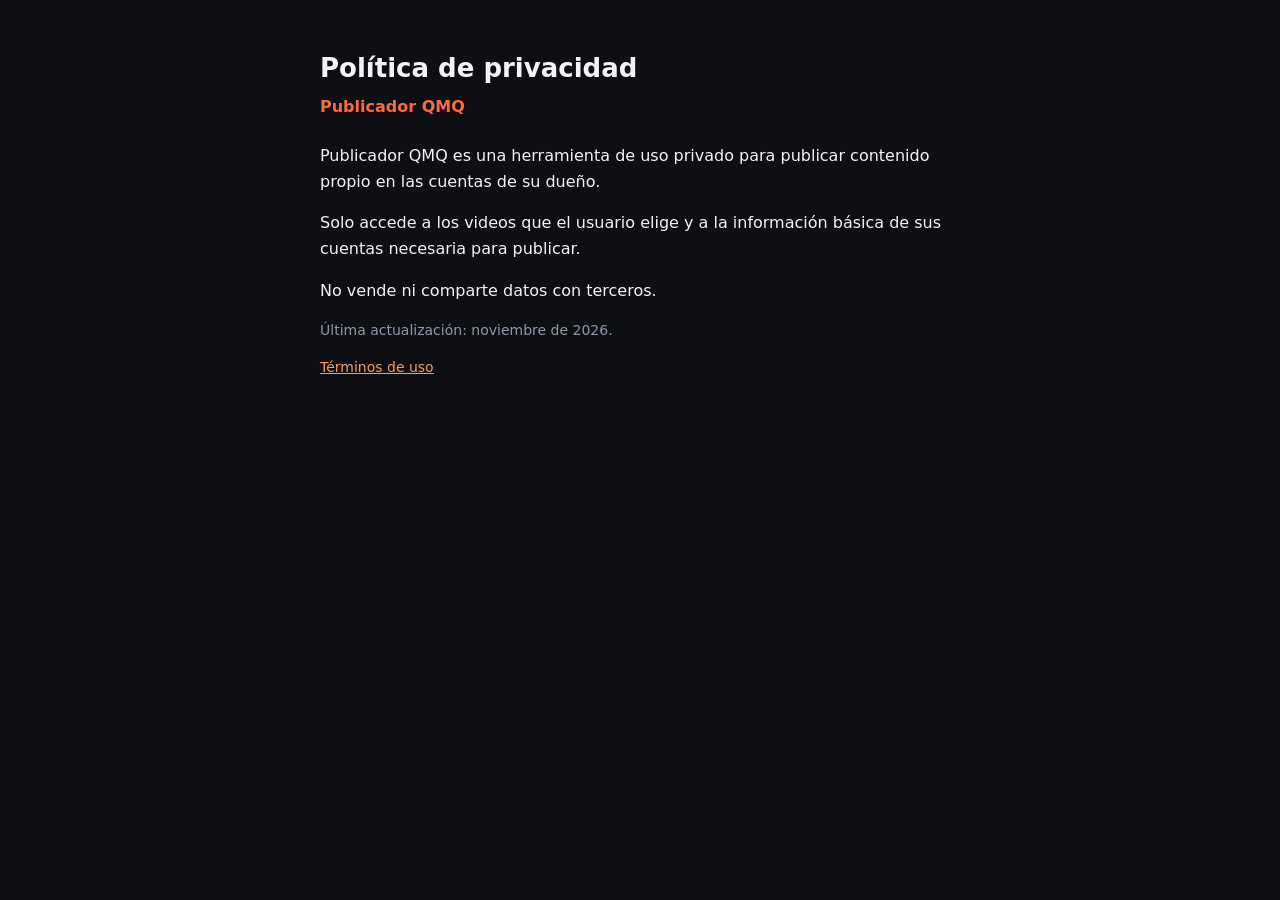
==== privacidad.html @ 40eaac94 "Añadir páginas de privacidad y términos" ====
<!doctype html>
<html lang="es">
<head>
<meta charset="utf-8">
<meta name="viewport" content="width=device-width, initial-scale=1">
<title>Política de privacidad · Publicador QMQ</title>
<link rel="stylesheet" href="estilo.css">
</head>
<body>
<main>
  <h1>Política de privacidad</h1>
  <p class="app">Publicador QMQ</p>

  <p>Publicador QMQ es una herramienta de uso privado para publicar contenido propio en las cuentas de su dueño.</p>
  <p>Solo accede a los videos que el usuario elige y a la información básica de sus cuentas necesaria para publicar.</p>
  <p>No vende ni comparte datos con terceros.</p>

  <p class="small">Última actualización: noviembre de 2026.</p>
  <p class="small"><a href="terminos.html">Términos de uso</a></p>
</main>
</body>
</html>
---- estilo.css ----
:root { color-scheme: dark; }
body { margin: 0; background: #0e0f13; color: #f2f3f7; font: 16px/1.6 "Segoe UI", system-ui, sans-serif; }
main { max-width: 640px; margin: 0 auto; padding: 48px 16px; }
h1 { font-size: 26px; margin: 0 0 4px; }
.app { color: #ff6a3d; font-weight: 700; margin: 0 0 24px; }
.small { color: #9097a7; font-size: 14px; }
a { color: #ff9a5c; }
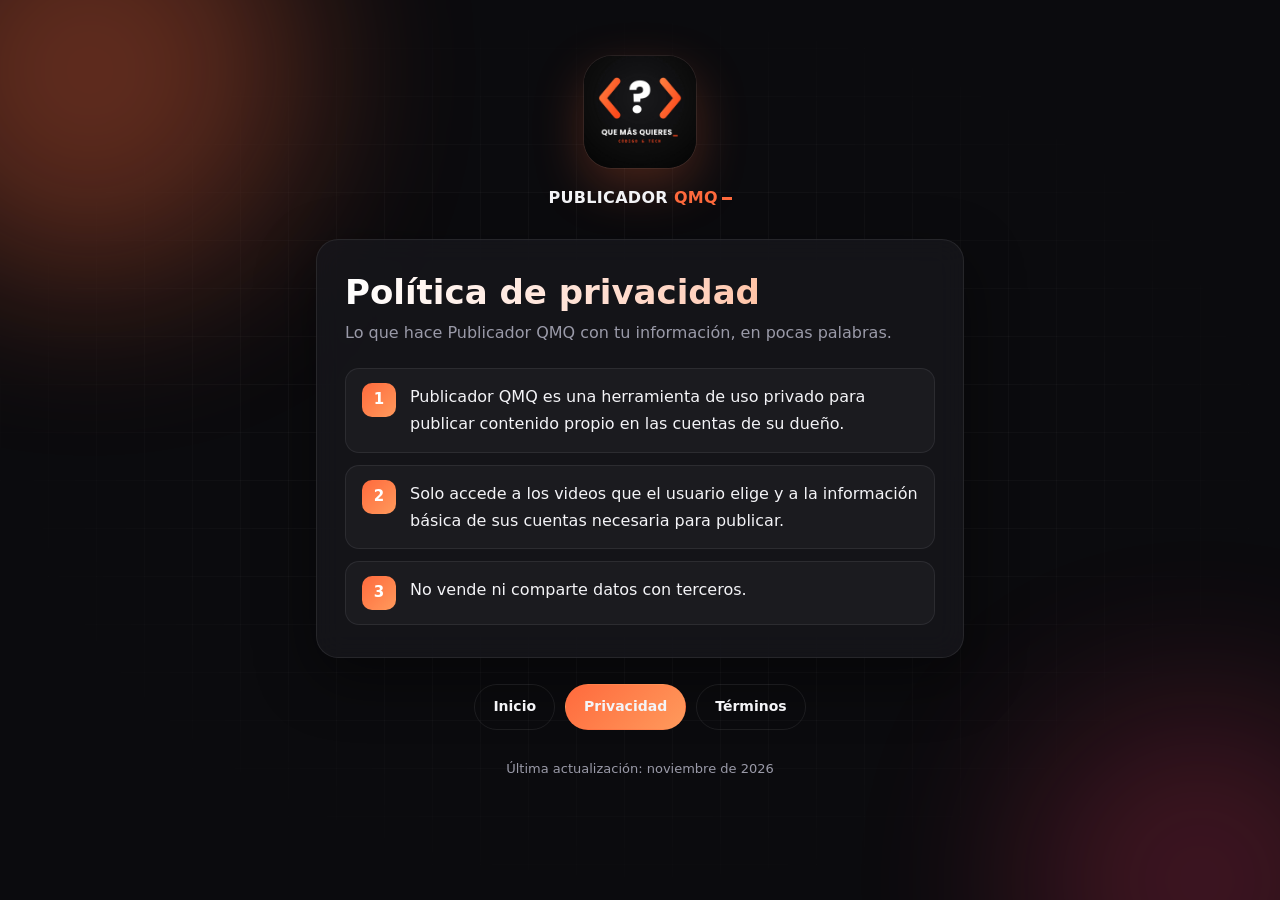
==== commit 8f074d39: "Nuevo diseño con logo y animaciones" ====
--- a/privacidad.html
+++ b/privacidad.html
@@ -3,20 +3,38 @@
 <head>
 <meta charset="utf-8">
 <meta name="viewport" content="width=device-width, initial-scale=1">
+<meta name="referrer" content="no-referrer">
+<meta http-equiv="Content-Security-Policy" content="default-src 'none'; style-src 'self'; img-src 'self'; base-uri 'none'; form-action 'none'">
 <title>Política de privacidad · Publicador QMQ</title>
+<link rel="icon" href="logo.png">
 <link rel="stylesheet" href="estilo.css">
 </head>
 <body>
+<div class="glow a"></div>
+<div class="glow b"></div>
 <main>
-  <h1>Política de privacidad</h1>
-  <p class="app">Publicador QMQ</p>
+  <header class="brand">
+    <img src="logo.png" alt="Logo de Que más quieres">
+    <div class="name">PUBLICADOR <span>QMQ</span><span class="cursor"></span></div>
+  </header>
 
-  <p>Publicador QMQ es una herramienta de uso privado para publicar contenido propio en las cuentas de su dueño.</p>
-  <p>Solo accede a los videos que el usuario elige y a la información básica de sus cuentas necesaria para publicar.</p>
-  <p>No vende ni comparte datos con terceros.</p>
+  <section class="card">
+    <h1>Política de privacidad</h1>
+    <p class="lead">Lo que hace Publicador QMQ con tu información, en pocas palabras.</p>
+    <ul class="points">
+      <li><span class="ico">1</span><span>Publicador QMQ es una herramienta de uso privado para publicar contenido propio en las cuentas de su dueño.</span></li>
+      <li><span class="ico">2</span><span>Solo accede a los videos que el usuario elige y a la información básica de sus cuentas necesaria para publicar.</span></li>
+      <li><span class="ico">3</span><span>No vende ni comparte datos con terceros.</span></li>
+    </ul>
+  </section>
 
-  <p class="small">Última actualización: noviembre de 2026.</p>
-  <p class="small"><a href="terminos.html">Términos de uso</a></p>
+  <nav class="nav">
+    <a href="index.html">Inicio</a>
+    <a class="active" href="privacidad.html">Privacidad</a>
+    <a href="terminos.html">Términos</a>
+  </nav>
+
+  <footer>Última actualización: noviembre de 2026</footer>
 </main>
 </body>
 </html>
--- a/estilo.css
+++ b/estilo.css
@@ -1,7 +1,189 @@
-:root { color-scheme: dark; }
-body { margin: 0; background: #0e0f13; color: #f2f3f7; font: 16px/1.6 "Segoe UI", system-ui, sans-serif; }
-main { max-width: 640px; margin: 0 auto; padding: 48px 16px; }
-h1 { font-size: 26px; margin: 0 0 4px; }
-.app { color: #ff6a3d; font-weight: 700; margin: 0 0 24px; }
-.small { color: #9097a7; font-size: 14px; }
-a { color: #ff9a5c; }
+/* Páginas de Publicador QMQ: solo HTML + CSS (sin scripts), animaciones suaves. */
+:root {
+  color-scheme: dark;
+  --bg: #0b0b0e;
+  --card: rgba(24, 24, 30, .72);
+  --line: rgba(255, 255, 255, .08);
+  --text: #f4f4f7;
+  --muted: #9a9aa8;
+  --orange: #ff6a3d;
+  --orange-2: #ff9a5c;
+}
+
+* { box-sizing: border-box; }
+
+html, body { min-height: 100%; }
+
+body {
+  margin: 0;
+  background: var(--bg);
+  color: var(--text);
+  font: 16px/1.7 "Segoe UI", system-ui, -apple-system, sans-serif;
+  overflow-x: hidden;
+}
+
+/* Luces naranjas que flotan despacio en el fondo */
+.glow {
+  position: fixed;
+  border-radius: 50%;
+  filter: blur(90px);
+  opacity: .35;
+  pointer-events: none;
+  z-index: 0;
+}
+.glow.a { width: 420px; height: 420px; background: var(--orange); top: -140px; left: -120px; animation: drift 18s ease-in-out infinite alternate; }
+.glow.b { width: 360px; height: 360px; background: #ff3d6a; bottom: -160px; right: -100px; opacity: .22; animation: drift 22s ease-in-out infinite alternate-reverse; }
+
+@keyframes drift {
+  from { transform: translate(0, 0) scale(1); }
+  to   { transform: translate(80px, 60px) scale(1.15); }
+}
+
+/* Rejilla tenue tipo "código" */
+body::before {
+  content: "";
+  position: fixed;
+  inset: 0;
+  background-image:
+    linear-gradient(var(--line) 1px, transparent 1px),
+    linear-gradient(90deg, var(--line) 1px, transparent 1px);
+  background-size: 48px 48px;
+  mask-image: radial-gradient(ellipse at center, #000 30%, transparent 75%);
+  opacity: .5;
+  pointer-events: none;
+  z-index: 0;
+}
+
+main {
+  position: relative;
+  z-index: 1;
+  max-width: 680px;
+  margin: 0 auto;
+  padding: 56px 16px 40px;
+}
+
+/* Encabezado con el logo */
+.brand {
+  display: flex;
+  flex-direction: column;
+  align-items: center;
+  text-align: center;
+  margin-bottom: 28px;
+  animation: fadeUp .7s ease both;
+}
+.brand img {
+  width: 112px;
+  height: 112px;
+  border-radius: 28px;
+  box-shadow: 0 18px 50px rgba(255, 106, 61, .25), 0 0 0 1px var(--line);
+  animation: float 6s ease-in-out infinite;
+}
+.brand .name {
+  margin-top: 16px;
+  font-weight: 800;
+  letter-spacing: .02em;
+}
+.brand .name span { color: var(--orange); }
+.cursor {
+  display: inline-block;
+  width: .6em;
+  height: 3px;
+  margin-left: 4px;
+  vertical-align: middle;
+  background: var(--orange);
+  animation: blink 1.1s steps(1) infinite;
+}
+
+@keyframes float { 50% { transform: translateY(-8px); } }
+@keyframes blink { 50% { opacity: 0; } }
+
+/* Tarjeta principal */
+.card {
+  background: var(--card);
+  border: 1px solid var(--line);
+  border-radius: 22px;
+  padding: 32px 28px;
+  backdrop-filter: blur(14px);
+  box-shadow: 0 20px 60px rgba(0, 0, 0, .45);
+  animation: fadeUp .7s .12s ease both;
+}
+
+h1 {
+  margin: 0 0 6px;
+  font-size: clamp(26px, 5vw, 34px);
+  line-height: 1.2;
+  background: linear-gradient(90deg, #fff, #ffd2bf 60%, var(--orange-2));
+  -webkit-background-clip: text;
+  background-clip: text;
+  color: transparent;
+}
+.lead { margin: 0 0 22px; color: var(--muted); }
+
+/* Puntos de la lista, cada uno aparece un poco después */
+.points { list-style: none; margin: 0; padding: 0; display: grid; gap: 12px; }
+.points li {
+  display: flex;
+  gap: 14px;
+  align-items: flex-start;
+  padding: 14px 16px;
+  border-radius: 14px;
+  background: rgba(255, 255, 255, .03);
+  border: 1px solid var(--line);
+  animation: fadeUp .6s ease both;
+  transition: border-color .25s, transform .25s;
+}
+.points li:hover { border-color: rgba(255, 106, 61, .45); transform: translateY(-2px); }
+.points li:nth-child(1) { animation-delay: .25s; }
+.points li:nth-child(2) { animation-delay: .35s; }
+.points li:nth-child(3) { animation-delay: .45s; }
+.points .ico {
+  flex-shrink: 0;
+  width: 34px;
+  height: 34px;
+  display: grid;
+  place-items: center;
+  border-radius: 10px;
+  background: linear-gradient(135deg, var(--orange), var(--orange-2));
+  color: #fff;
+  font-weight: 800;
+  font-size: 15px;
+}
+
+/* Botones para cambiar de página */
+.nav { display: flex; flex-wrap: wrap; gap: 10px; justify-content: center; margin-top: 26px; animation: fadeUp .6s .55s ease both; }
+.nav a {
+  padding: 10px 18px;
+  border-radius: 999px;
+  border: 1px solid var(--line);
+  color: var(--text);
+  text-decoration: none;
+  font-weight: 600;
+  font-size: 14px;
+  transition: background .25s, border-color .25s, transform .25s;
+}
+.nav a:hover { border-color: var(--orange); transform: translateY(-2px); }
+.nav a.active { background: linear-gradient(135deg, var(--orange), var(--orange-2)); border-color: transparent; }
+
+footer {
+  margin-top: 28px;
+  text-align: center;
+  color: var(--muted);
+  font-size: 13px;
+  animation: fadeUp .6s .65s ease both;
+}
+
+@keyframes fadeUp {
+  from { opacity: 0; transform: translateY(14px); }
+  to   { opacity: 1; transform: none; }
+}
+
+/* Si la persona prefiere menos movimiento, quitamos las animaciones */
+@media (prefers-reduced-motion: reduce) {
+  *, *::before, *::after { animation: none !important; transition: none !important; }
+}
+
+@media (max-width: 480px) {
+  main { padding-top: 36px; }
+  .card { padding: 24px 18px; }
+  .brand img { width: 92px; height: 92px; border-radius: 22px; }
+}
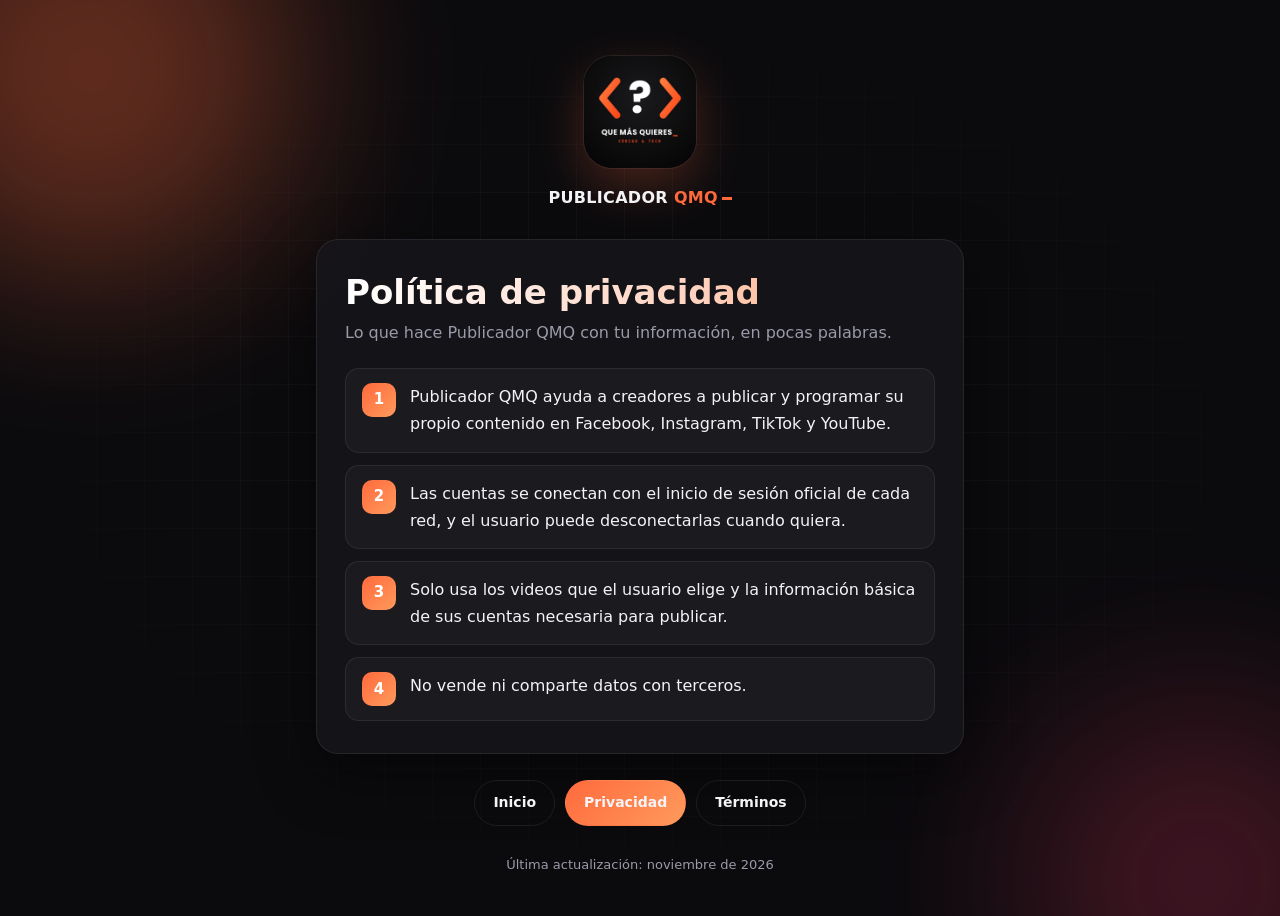
==== commit 8ceacc8c: "Textos para creadores y YouTube" ====
--- a/privacidad.html
+++ b/privacidad.html
@@ -7,7 +7,7 @@
 <meta http-equiv="Content-Security-Policy" content="default-src 'none'; style-src 'self'; img-src 'self'; base-uri 'none'; form-action 'none'">
 <title>Política de privacidad · Publicador QMQ</title>
 <link rel="icon" href="logo.png">
-<link rel="stylesheet" href="estilo.css">
+<link rel="stylesheet" href="estilo.css?v=3">
 </head>
 <body>
 <div class="glow a"></div>
@@ -22,9 +22,10 @@
     <h1>Política de privacidad</h1>
     <p class="lead">Lo que hace Publicador QMQ con tu información, en pocas palabras.</p>
     <ul class="points">
-      <li><span class="ico">1</span><span>Publicador QMQ es una herramienta de uso privado para publicar contenido propio en las cuentas de su dueño.</span></li>
-      <li><span class="ico">2</span><span>Solo accede a los videos que el usuario elige y a la información básica de sus cuentas necesaria para publicar.</span></li>
-      <li><span class="ico">3</span><span>No vende ni comparte datos con terceros.</span></li>
+      <li><span class="ico">1</span><span>Publicador QMQ ayuda a creadores a publicar y programar su propio contenido en Facebook, Instagram, TikTok y YouTube.</span></li>
+      <li><span class="ico">2</span><span>Las cuentas se conectan con el inicio de sesión oficial de cada red, y el usuario puede desconectarlas cuando quiera.</span></li>
+      <li><span class="ico">3</span><span>Solo usa los videos que el usuario elige y la información básica de sus cuentas necesaria para publicar.</span></li>
+      <li><span class="ico">4</span><span>No vende ni comparte datos con terceros.</span></li>
     </ul>
   </section>
 
--- a/estilo.css
+++ b/estilo.css
@@ -136,6 +136,7 @@
 .points li:nth-child(1) { animation-delay: .25s; }
 .points li:nth-child(2) { animation-delay: .35s; }
 .points li:nth-child(3) { animation-delay: .45s; }
+.points li:nth-child(4) { animation-delay: .55s; }
 .points .ico {
   flex-shrink: 0;
   width: 34px;
